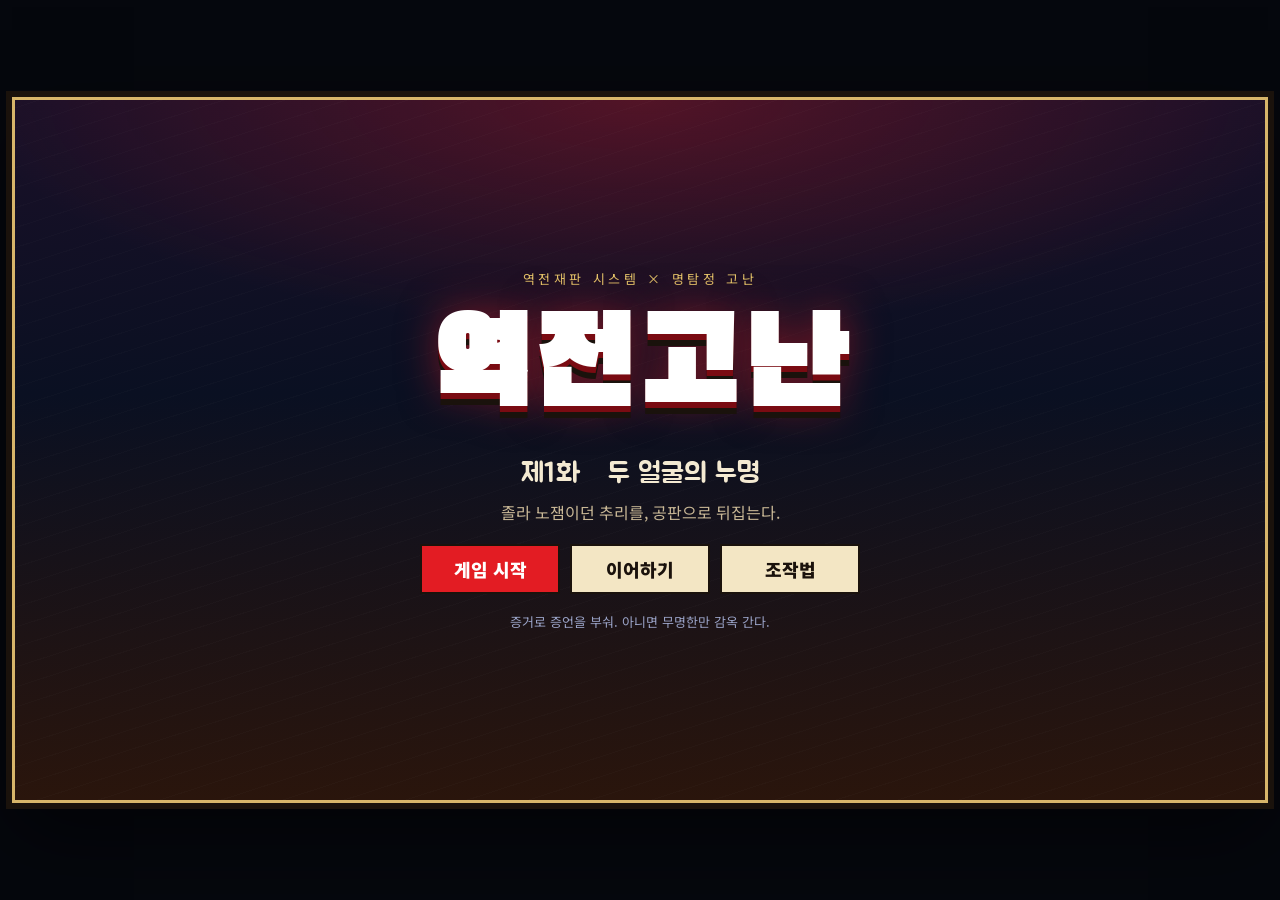
==== reversal-gonan/index.html @ 16740be3 "Add Ace Attorney-style 명탐정 고난 remake. Rebuild the boring click-through detective game as a courtroom" ====
<!DOCTYPE html>
<html lang="ko">
  <head>
    <meta charset="UTF-8" />
    <meta name="viewport" content="width=device-width, initial-scale=1, viewport-fit=cover" />
    <title>역전고난 — 제1화 두 얼굴의 누명</title>
    <link rel="preconnect" href="https://fonts.googleapis.com" />
    <link rel="preconnect" href="https://fonts.gstatic.com" crossorigin />
    <link
      href="https://fonts.googleapis.com/css2?family=Black+Han+Sans&family=Jua&family=Noto+Sans+KR:wght@400;700;900&display=swap"
      rel="stylesheet"
    />
    <link rel="stylesheet" href="css/game.css" />
  </head>
  <body>
    <div id="frame">
      <div id="stage" class="bg-title">
        <div id="bg-fx"></div>
        <div id="scene-art"></div>
        <div id="actors"></div>
        <div id="hotspots"></div>
        <div id="hp-bar" hidden></div>
        <button id="btn-record" class="hud-btn" type="button" hidden>기록</button>
        <div id="location-tag" hidden></div>
        <div id="splash" hidden></div>
        <div id="textbox" hidden>
          <div id="speaker"></div>
          <p id="line"></p>
          <span id="cont">▼</span>
        </div>
        <div id="choices" hidden></div>
        <div id="cross-ui" hidden>
          <button type="button" id="btn-press">기다려!</button>
          <div id="stmt-nav">
            <button type="button" id="btn-prev">◀</button>
            <span id="stmt-count">1 / 1</span>
            <button type="button" id="btn-next">▶</button>
          </div>
          <button type="button" id="btn-present">이의 있음!</button>
        </div>
        <div id="invest-ui" hidden>
          <div id="move-row"></div>
        </div>
        <div id="title-ui">
          <p class="series">역전재판 시스템 × 명탐정 고난</p>
          <h1>역전고난</h1>
          <p class="episode">제1화　두 얼굴의 누명</p>
          <p class="tagline">졸라 노잼이던 추리를, 공판으로 뒤집는다.</p>
          <div class="title-actions">
            <button type="button" id="btn-new">게임 시작</button>
            <button type="button" id="btn-continue">이어하기</button>
            <button type="button" id="btn-help">조작법</button>
          </div>
          <p class="hint">증거로 증언을 부숴. 아니면 무명한만 감옥 간다.</p>
        </div>
      </div>
    </div>

    <div id="record" class="modal" hidden>
      <div class="modal-card">
        <header>
          <h2>재판 기록</h2>
          <div class="tabs">
            <button type="button" class="tab on" data-tab="evidence">증거</button>
            <button type="button" class="tab" data-tab="profiles">인물</button>
          </div>
          <button type="button" class="close" id="record-close">닫기</button>
        </header>
        <div class="modal-body">
          <ul id="record-list"></ul>
          <article id="record-detail">
            <h3>항목을 선택하세요</h3>
            <p>모순이 보이는 증언에 증거를 들이밀면 공판이 뒤집힙니다.</p>
          </article>
        </div>
        <footer>
          <button type="button" id="record-present" hidden>이 증거를 제출한다</button>
        </footer>
      </div>
    </div>

    <div id="help" class="modal" hidden>
      <div class="modal-card narrow">
        <header>
          <h2>조작법</h2>
          <button type="button" class="close" id="help-close">닫기</button>
        </header>
        <div class="modal-body help-body">
          <p><b>클릭 / Z / Space / Enter</b> — 대사 진행</p>
          <p><b>조사</b> — 반짝이는 지점을 눌러 단서를 줍니다.</p>
          <p><b>기다려!</b> — 증언을 추궁. 페널티 없음. 전부 눌러보세요.</p>
          <p><b>이의 있음!</b> — 지금 문장과 모순되는 증거를 제출.</p>
          <p><b>기록 / R</b> — 증거와 인물 확인.</p>
          <p>틀린 증거를 제출하면 재판장의 인내심이 깎입니다. 5번 실패하면 유죄.</p>
        </div>
      </div>
    </div>

    <script src="js/case1.js"></script>
    <script src="js/engine.js"></script>
  </body>
</html>
---- reversal-gonan/css/game.css ----
:root {
  --ink: #f4ead2;
  --muted: #c9b896;
  --gold: #e4c56a;
  --red: #e31c23;
  --red-deep: #7a0b12;
  --navy: #0a1022;
  --navy-2: #141c36;
  --wood: #6b3a1f;
  --wood-dark: #3a1d10;
  --line: #1a120c;
}

* {
  box-sizing: border-box;
}

html,
body {
  margin: 0;
  height: 100%;
  background: #05070d;
  color: var(--ink);
  font-family: "Noto Sans KR", sans-serif;
  overflow: hidden;
}

button {
  font-family: inherit;
  cursor: pointer;
}

#frame {
  height: 100%;
  display: grid;
  place-items: center;
  padding: 12px;
}

#stage {
  position: relative;
  width: min(1280px, 100%);
  aspect-ratio: 16 / 9;
  max-height: calc(100vh - 24px);
  overflow: hidden;
  border: 3px solid #d7b56a;
  box-shadow: 0 0 0 6px #1a120c, 0 30px 80px rgba(0, 0, 0, 0.55);
  background: #0b1020;
}

#bg-fx,
#scene-art,
#actors,
#hotspots,
#splash {
  position: absolute;
  inset: 0;
  pointer-events: none;
}

#hotspots {
  pointer-events: none;
}

#hotspots .spot {
  position: absolute;
  pointer-events: auto;
  border: 2px dashed rgba(228, 197, 106, 0.0);
  background: transparent;
  color: transparent;
  cursor: pointer;
}

#hotspots .spot::after {
  content: "";
  position: absolute;
  left: 50%;
  top: 50%;
  width: 18px;
  height: 18px;
  transform: translate(-50%, -50%);
  border-radius: 50%;
  background: radial-gradient(circle, #ffe08a 0%, rgba(255, 210, 80, 0.1) 70%);
  box-shadow: 0 0 18px #e4c56a;
  animation: pulse 1.4s ease-in-out infinite;
}

#hotspots .spot:hover,
#hotspots .spot:focus-visible {
  border-color: rgba(228, 197, 106, 0.85);
  background: rgba(228, 197, 106, 0.12);
}

@keyframes pulse {
  0%,
  100% {
    transform: translate(-50%, -50%) scale(0.8);
    opacity: 0.55;
  }
  50% {
    transform: translate(-50%, -50%) scale(1.25);
    opacity: 1;
  }
}

/* backgrounds */
.bg-title #scene-art {
  background:
    radial-gradient(1200px 420px at 50% 0%, rgba(227, 28, 35, 0.28), transparent 55%),
    linear-gradient(180deg, #1a1028 0%, #0a1022 42%, #2a150c 100%);
}

.bg-title #scene-art::before {
  content: "";
  position: absolute;
  inset: 0;
  background: repeating-linear-gradient(
    -18deg,
    transparent 0 18px,
    rgba(255, 255, 255, 0.015) 18px 19px
  );
}

.bg-night #scene-art {
  background:
    radial-gradient(circle at 18% 18%, #6d7dff 0 3px, transparent 4px),
    radial-gradient(circle at 72% 12%, #fff 0 2px, transparent 3px),
    linear-gradient(180deg, #12182f, #3d2418 70%, #1a120c);
}

.bg-office #scene-art {
  background:
    linear-gradient(#8b5a32, #8b5a32) 0 0 / 100% 38%,
    repeating-linear-gradient(90deg, #5a3318 0 42px, #4a2913 42px 46px) 0 38% / 100% 62%,
    #4a2913;
}

.bg-office #scene-art::after {
  content: "";
  position: absolute;
  left: 8%;
  top: 18%;
  width: 28%;
  height: 22%;
  background: linear-gradient(#203050, #152033);
  border: 6px solid #3b2414;
  box-shadow: inset 0 0 20px rgba(80, 140, 255, 0.2);
}

.bg-museum #scene-art {
  background:
    linear-gradient(#2c241c, #2c241c) 0 0 / 100% 28%,
    linear-gradient(#d9c39a, #d9c39a) 0 28% / 100% 8%,
    linear-gradient(#5a4632, #2a1c12);
}

.bg-museum #scene-art::before {
  content: "";
  position: absolute;
  left: 50%;
  top: 6%;
  width: 18%;
  height: 16%;
  transform: translateX(-50%);
  background: #7ec8ff;
  border: 8px solid #3a2a1c;
  box-shadow: 0 0 30px rgba(120, 200, 255, 0.35);
}

.bg-cell #scene-art {
  background:
    repeating-linear-gradient(90deg, transparent 0 38px, #1a1a1a 38px 46px),
    linear-gradient(#2a3038, #11141a);
}

.bg-lab #scene-art {
  background:
    radial-gradient(circle at 80% 30%, rgba(80, 255, 160, 0.18), transparent 22%),
    linear-gradient(#dfe7ea, #8ea0a8 40%, #44555c);
}

.bg-court #scene-art {
  background:
    radial-gradient(900px 240px at 50% 0%, rgba(255, 220, 140, 0.18), transparent 50%),
    linear-gradient(#5b2e18 0 18%, #3f1f10 18% 22%, #6e4024 22% 100%);
}

.bg-court #scene-art::before {
  content: "";
  position: absolute;
  left: 50%;
  top: 4%;
  width: 34%;
  height: 18%;
  transform: translateX(-50%);
  background: #7a4a28;
  border: 5px solid #2a160c;
  box-shadow: inset 0 0 0 6px #c4a06a;
}

.bg-ending #scene-art {
  background: radial-gradient(circle at 50% 30%, #3a2048, #090b14 70%);
}

.shake {
  animation: shake 0.42s linear;
}

@keyframes shake {
  0%,
  100% {
    transform: translateX(0);
  }
  20% {
    transform: translateX(-10px) rotate(-0.4deg);
  }
  40% {
    transform: translateX(10px);
  }
  60% {
    transform: translateX(-7px);
  }
  80% {
    transform: translateX(6px);
  }
}

/* portraits */
#actors {
  display: flex;
  align-items: flex-end;
  justify-content: center;
  padding: 0 6% 22%;
}

#actors.solo {
  justify-content: center;
}

#actors.split {
  justify-content: space-between;
  padding-left: 8%;
  padding-right: 8%;
}

.portrait {
  position: relative;
  width: 210px;
  height: 280px;
  filter: drop-shadow(0 18px 0 rgba(0, 0, 0, 0.28));
  transform-origin: bottom center;
}

.portrait.tiny {
  width: 120px;
  height: 170px;
  align-self: flex-end;
  margin-bottom: 10px;
}

.portrait.flip {
  transform: scaleY(-1);
  margin-bottom: 40px;
}

.portrait .head,
.portrait .body,
.portrait .hair,
.portrait .glass,
.portrait .mouth,
.portrait .eye {
  position: absolute;
}

.portrait .head {
  left: 50%;
  top: 18px;
  width: 118px;
  height: 118px;
  transform: translateX(-50%);
  border-radius: 50%;
  border: 4px solid var(--line);
  background: #f3c7a3;
  z-index: 2;
}

.portrait.tiny .head {
  width: 86px;
  height: 86px;
}

.portrait .hair {
  left: 50%;
  top: 4px;
  width: 132px;
  height: 70px;
  transform: translateX(-50%);
  border-radius: 90px 90px 20px 20px;
  z-index: 3;
}

.portrait .eye {
  width: 14px;
  height: 18px;
  background: #1a120c;
  border-radius: 50%;
  top: 48px;
  z-index: 4;
}

.portrait .eye.l {
  left: 38px;
}
.portrait .eye.r {
  right: 38px;
}

.portrait .mouth {
  left: 50%;
  top: 78px;
  width: 28px;
  height: 10px;
  transform: translateX(-50%);
  border-bottom: 4px solid #1a120c;
  border-radius: 0 0 12px 12px;
  z-index: 4;
}

.portrait .body {
  left: 50%;
  bottom: 0;
  width: 150px;
  height: 150px;
  transform: translateX(-50%);
  border: 4px solid var(--line);
  border-bottom: 0;
  border-radius: 24px 24px 0 0;
  z-index: 1;
}

.portrait.tiny .body {
  width: 92px;
  height: 88px;
}

.portrait .badge {
  position: absolute;
  right: 44px;
  top: 48px;
  width: 22px;
  height: 22px;
  border-radius: 50%;
  background: #e4c56a;
  border: 3px solid #1a120c;
  z-index: 2;
}

.gonan .hair {
  background: #1c2744;
}
.gonan .body {
  background: #2f5bd7;
}
.gonan .glass {
  left: 18px;
  top: 46px;
  width: 82px;
  height: 28px;
  border: 4px solid #1a120c;
  border-radius: 8px;
  background: rgba(180, 220, 255, 0.18);
  z-index: 5;
}

.muhyeong .hair {
  background: #6b4a2b;
  height: 46px;
  top: 16px;
}
.muhyeong .body {
  background: #8a5a32;
}
.muhyeong.sleep .eye {
  height: 4px;
  top: 56px;
  border-radius: 0;
}
.muhyeong.sleep .mouth {
  width: 18px;
  height: 18px;
  border: 4px solid #1a120c;
  border-radius: 50%;
  background: #3a1020;
}

.baksa .hair {
  background: transparent;
  height: 0;
}
.baksa .head {
  background: #e8d2b0;
}
.baksa .body {
  background: #e8eef2;
}
.baksa .glass {
  left: 16px;
  top: 40px;
  width: 86px;
  height: 34px;
  border-radius: 12px;
  border: 4px solid #1a120c;
  background: rgba(120, 255, 160, 0.12);
  z-index: 5;
}

.miryeon .hair {
  background: #3b2214;
  height: 90px;
}
.miryeon .body {
  background: #e4572e;
}

.judge .hair {
  background: #f2f0ea;
  height: 38px;
}
.judge .body {
  background: #111;
}
.judge .head {
  background: #efd2b4;
}

.yujoe .hair {
  background: #c9c3bf;
  height: 50px;
}
.yujoe .body {
  background: #6b1630;
}
.yujoe .head {
  background: #e8c2a4;
}

.jeong .hair {
  background: #2c2c2c;
}
.jeong .body {
  background: #2b4c3a;
}

.meseu .hair {
  background: #9aa3aa;
  height: 34px;
}
.meseu .body {
  background: #d9e2e8;
}
.meseu .glass {
  left: 20px;
  top: 52px;
  width: 78px;
  height: 22px;
  background: #f4f7fa;
  border: 3px solid #1a120c;
  z-index: 5;
}

.jeondoman .hair {
  background: #f2d25a;
}
.jeondoman .body {
  background: #3d7cff;
}

.mood-shock .eye {
  width: 18px;
  height: 22px;
  background: #fff;
  box-shadow: inset 0 0 0 4px #1a120c;
}
.mood-angry .mouth {
  border-bottom: 0;
  border-top: 4px solid #1a120c;
  top: 84px;
}
.mood-smirk .mouth {
  width: 22px;
  left: 58%;
  border-radius: 0 0 14px 0;
}
.mood-think .mouth {
  width: 16px;
  height: 16px;
  border: 3px solid #1a120c;
  border-radius: 50%;
  background: transparent;
  top: 76px;
}
.mood-sweat .head::after {
  content: "";
  position: absolute;
  right: 8px;
  top: 10px;
  width: 10px;
  height: 22px;
  border-radius: 10px;
  background: #7ec8ff;
}

/* HUD */
#hp-bar {
  position: absolute;
  top: 14px;
  right: 88px;
  display: flex;
  gap: 6px;
  z-index: 6;
}

#hp-bar span {
  font-family: "Black Han Sans", sans-serif;
  font-size: 28px;
  color: var(--red);
  text-shadow: 2px 2px 0 #1a120c;
  transition: transform 0.2s, opacity 0.2s;
}

#hp-bar span.off {
  color: #4a3030;
  opacity: 0.35;
  transform: scale(0.8);
}

.hud-btn,
#location-tag {
  position: absolute;
  z-index: 6;
  background: #1a120c;
  color: var(--gold);
  border: 2px solid var(--gold);
  font-weight: 900;
}

#btn-record {
  top: 14px;
  right: 14px;
  padding: 8px 12px;
}

#location-tag {
  top: 14px;
  left: 14px;
  padding: 8px 12px;
  letter-spacing: 0.08em;
}

#textbox {
  position: absolute;
  left: 4%;
  right: 4%;
  bottom: 18px;
  min-height: 132px;
  padding: 28px 22px 16px;
  background: linear-gradient(180deg, rgba(12, 18, 36, 0.94), rgba(8, 10, 20, 0.96));
  border: 3px solid var(--gold);
  box-shadow: 0 0 0 4px #1a120c;
  z-index: 7;
}

#speaker {
  position: absolute;
  top: -16px;
  left: 18px;
  background: var(--red);
  color: #fff;
  font-weight: 900;
  padding: 4px 12px;
  border: 2px solid #1a120c;
  min-width: 72px;
}

#speaker.narrator {
  background: #2a3348;
}

#line {
  margin: 0;
  font-size: 22px;
  line-height: 1.55;
  min-height: 68px;
  letter-spacing: -0.02em;
}

#cont {
  position: absolute;
  right: 14px;
  bottom: 8px;
  color: var(--gold);
  animation: bob 0.8s ease-in-out infinite;
}

@keyframes bob {
  50% {
    transform: translateY(4px);
    opacity: 0.4;
  }
}

#choices {
  position: absolute;
  left: 50%;
  bottom: 170px;
  transform: translateX(-50%);
  display: grid;
  gap: 8px;
  z-index: 8;
  width: min(560px, 86%);
}

#choices button {
  background: #11182c;
  color: var(--ink);
  border: 2px solid var(--gold);
  padding: 12px 16px;
  font-size: 18px;
  font-weight: 700;
  text-align: left;
}

#choices button:hover,
#cross-ui button:hover,
.title-actions button:hover,
#record-present:hover {
  background: #e4c56a;
  color: #1a120c;
}

#cross-ui,
#invest-ui {
  position: absolute;
  left: 4%;
  right: 4%;
  bottom: 158px;
  z-index: 8;
  display: flex;
  justify-content: space-between;
  align-items: center;
  gap: 8px;
}

#invest-ui {
  bottom: 16px;
  justify-content: flex-end;
}

#move-row {
  display: flex;
  flex-wrap: wrap;
  gap: 8px;
  justify-content: flex-end;
}

#cross-ui button,
#move-row button,
.title-actions button,
#record-present,
.modal .close,
.tabs .tab {
  border: 2px solid #1a120c;
  font-weight: 900;
  padding: 10px 14px;
  background: #f3e6c4;
  color: #1a120c;
}

#btn-press {
  background: #3d7cff;
  color: #fff;
}

#btn-present {
  background: var(--red);
  color: #fff;
}

#stmt-nav {
  display: flex;
  align-items: center;
  gap: 8px;
  background: rgba(10, 16, 34, 0.8);
  padding: 6px 10px;
  border: 2px solid var(--gold);
}

/* title */
#title-ui {
  position: absolute;
  inset: 0;
  z-index: 9;
  display: grid;
  place-content: center;
  text-align: center;
  gap: 8px;
  padding: 24px;
}

#title-ui h1 {
  font-family: "Black Han Sans", sans-serif;
  font-size: clamp(64px, 10vw, 120px);
  margin: 0;
  color: #fff;
  letter-spacing: 0.04em;
  text-shadow: 0 6px 0 #7a0b12, 0 12px 0 #1a120c, 0 0 40px rgba(227, 28, 35, 0.5);
}

#title-ui .series,
#title-ui .episode,
#title-ui .tagline,
#title-ui .hint {
  margin: 0;
}

#title-ui .series {
  color: var(--gold);
  letter-spacing: 0.28em;
  font-size: 13px;
}

#title-ui .episode {
  font-family: "Jua", sans-serif;
  font-size: 28px;
}

#title-ui .tagline {
  color: var(--muted);
  margin-bottom: 12px;
}

.title-actions {
  display: flex;
  justify-content: center;
  gap: 10px;
  flex-wrap: wrap;
}

.title-actions button {
  min-width: 140px;
  font-size: 18px;
  background: var(--red);
  color: #fff;
}

#btn-continue,
#btn-help {
  background: #f3e6c4;
  color: #1a120c;
}

#title-ui .hint {
  margin-top: 10px;
  color: #9aa3c7;
  font-size: 13px;
}

/* splash */
#splash {
  display: grid;
  place-items: center;
  z-index: 20;
  background: rgba(0, 0, 0, 0.28);
}

#splash .stamp {
  font-family: "Black Han Sans", sans-serif;
  font-size: clamp(64px, 12vw, 140px);
  color: #fff;
  padding: 10px 28px;
  border: 10px solid #fff;
  transform: rotate(-12deg);
  text-shadow: 6px 6px 0 #1a120c;
  animation: stamp 0.38s cubic-bezier(0.2, 1.6, 0.3, 1);
}

#splash.objection .stamp {
  background: var(--red);
}
#splash.hold .stamp {
  background: #3d7cff;
}
#splash.take .stamp {
  background: #d48a12;
}
#splash.guilty .stamp {
  background: #111;
  color: var(--red);
}
#splash.reveal .stamp {
  background: #111;
  font-size: clamp(36px, 6vw, 72px);
  transform: rotate(-6deg);
}

@keyframes stamp {
  0% {
    transform: rotate(-12deg) scale(2.4);
    opacity: 0;
  }
  70% {
    transform: rotate(-12deg) scale(0.92);
    opacity: 1;
  }
  100% {
    transform: rotate(-12deg) scale(1);
  }
}

/* modal */
.modal {
  position: fixed;
  inset: 0;
  background: rgba(0, 0, 0, 0.62);
  display: grid;
  place-items: center;
  z-index: 30;
  padding: 16px;
}

.modal-card {
  width: min(920px, 100%);
  max-height: 86vh;
  background: #1b2238;
  border: 3px solid var(--gold);
  display: flex;
  flex-direction: column;
}

.modal-card.narrow {
  width: min(520px, 100%);
}

.modal-card header,
.modal-card footer {
  display: flex;
  align-items: center;
  gap: 10px;
  padding: 12px 14px;
  background: #11182c;
}

.modal-card h2,
.modal-card h3 {
  margin: 0;
  font-family: "Jua", sans-serif;
}

.tabs {
  display: flex;
  gap: 6px;
  margin-left: auto;
}

.tabs .tab.on {
  background: var(--red);
  color: #fff;
}

.modal-body {
  display: grid;
  grid-template-columns: 240px 1fr;
  gap: 12px;
  padding: 12px 14px;
  overflow: auto;
}

.help-body {
  display: block;
  grid-template-columns: none;
}

#record-list {
  list-style: none;
  margin: 0;
  padding: 0;
  display: grid;
  gap: 6px;
  align-content: start;
}

#record-list button {
  width: 100%;
  text-align: left;
  background: #11182c;
  color: var(--ink);
  border: 2px solid #3a4568;
  padding: 10px;
}

#record-list button.on {
  border-color: var(--gold);
  background: #2a3348;
}

#record-detail {
  background: #11182c;
  padding: 14px;
  border: 2px solid #3a4568;
}

#record-present {
  margin-left: auto;
  background: var(--red);
  color: #fff;
}

.hidden,
[hidden] {
  display: none !important;
}

@media (max-width: 760px) {
  #line {
    font-size: 16px;
  }
  .portrait {
    width: 140px;
    height: 190px;
  }
  .modal-body {
    grid-template-columns: 1fr;
  }
  #textbox {
    min-height: 150px;
  }
  #cross-ui {
    bottom: 176px;
  }
}
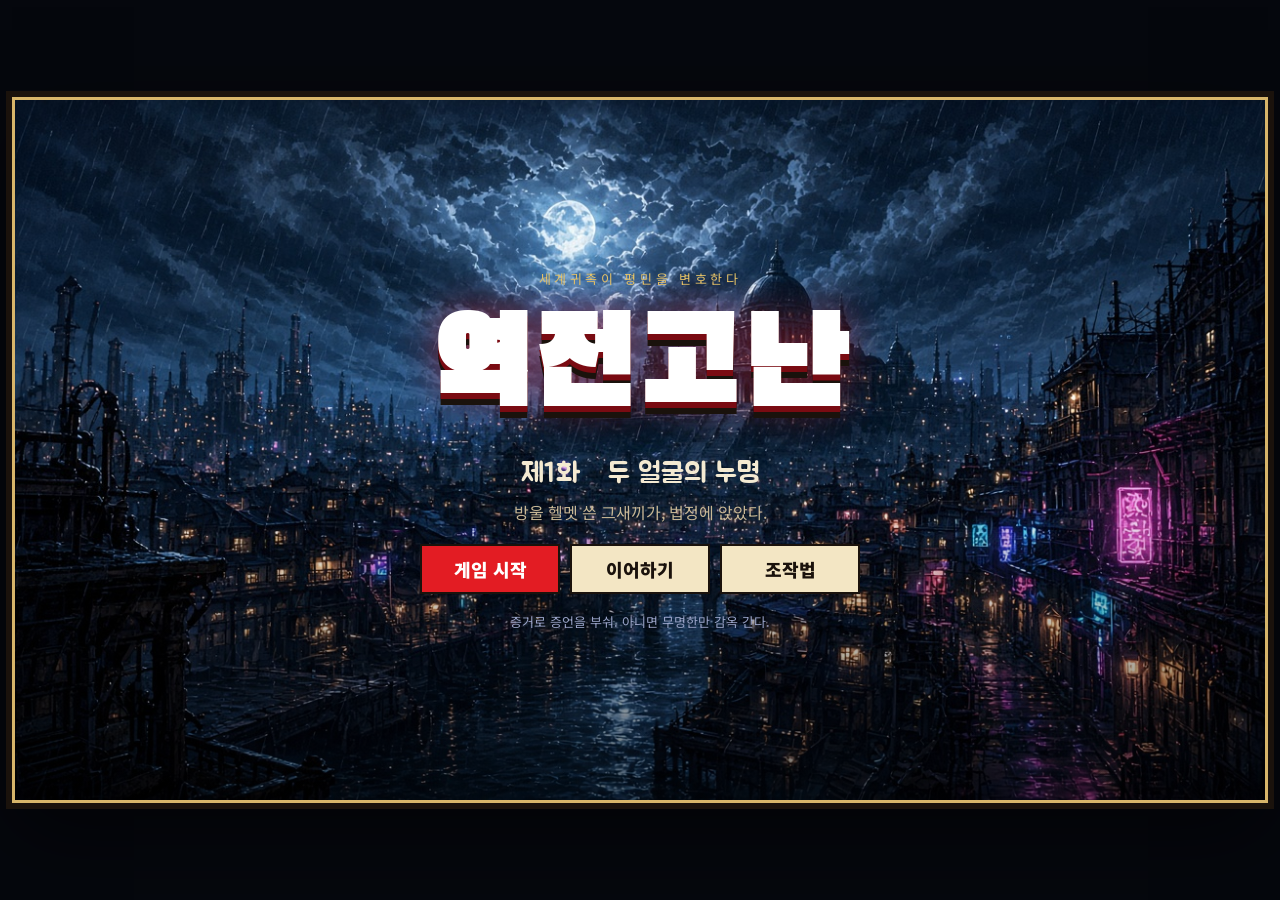
==== commit 342f748a: "Redraw the cast in One Piece style and make Gonan a Celestial Dragon. Replace the CSS blob sprites w" ====
--- a/reversal-gonan/index.html
+++ b/reversal-gonan/index.html
@@ -3,6 +3,7 @@
   <head>
     <meta charset="UTF-8" />
     <meta name="viewport" content="width=device-width, initial-scale=1, viewport-fit=cover" />
+    <link rel="icon" href="data:," />
     <title>역전고난 — 제1화 두 얼굴의 누명</title>
     <link rel="preconnect" href="https://fonts.googleapis.com" />
     <link rel="preconnect" href="https://fonts.gstatic.com" crossorigin />
@@ -42,10 +43,10 @@
           <div id="move-row"></div>
         </div>
         <div id="title-ui">
-          <p class="series">역전재판 시스템 × 명탐정 고난</p>
+          <p class="series">세계귀족이 평민을 변호한다</p>
           <h1>역전고난</h1>
           <p class="episode">제1화　두 얼굴의 누명</p>
-          <p class="tagline">졸라 노잼이던 추리를, 공판으로 뒤집는다.</p>
+          <p class="tagline">방울 헬멧 쓴 그새끼가, 법정에 앉았다.</p>
           <div class="title-actions">
             <button type="button" id="btn-new">게임 시작</button>
             <button type="button" id="btn-continue">이어하기</button>
--- a/reversal-gonan/css/game.css
+++ b/reversal-gonan/css/game.css
@@ -58,6 +58,23 @@
   pointer-events: none;
 }
 
+#bg-fx {
+  z-index: 1;
+  background: linear-gradient(to top, rgba(0, 0, 0, 0.55) 0%, rgba(0, 0, 0, 0.08) 40%, transparent 58%);
+}
+#scene-art {
+  z-index: 0;
+}
+#actors {
+  z-index: 2;
+}
+#hotspots {
+  z-index: 4;
+}
+#splash {
+  z-index: 20;
+}
+
 #hotspots {
   pointer-events: none;
 }
@@ -103,104 +120,8 @@
   }
 }
 
-/* backgrounds */
-.bg-title #scene-art {
-  background:
-    radial-gradient(1200px 420px at 50% 0%, rgba(227, 28, 35, 0.28), transparent 55%),
-    linear-gradient(180deg, #1a1028 0%, #0a1022 42%, #2a150c 100%);
-}
-
-.bg-title #scene-art::before {
-  content: "";
-  position: absolute;
-  inset: 0;
-  background: repeating-linear-gradient(
-    -18deg,
-    transparent 0 18px,
-    rgba(255, 255, 255, 0.015) 18px 19px
-  );
-}
-
-.bg-night #scene-art {
-  background:
-    radial-gradient(circle at 18% 18%, #6d7dff 0 3px, transparent 4px),
-    radial-gradient(circle at 72% 12%, #fff 0 2px, transparent 3px),
-    linear-gradient(180deg, #12182f, #3d2418 70%, #1a120c);
-}
-
-.bg-office #scene-art {
-  background:
-    linear-gradient(#8b5a32, #8b5a32) 0 0 / 100% 38%,
-    repeating-linear-gradient(90deg, #5a3318 0 42px, #4a2913 42px 46px) 0 38% / 100% 62%,
-    #4a2913;
-}
-
-.bg-office #scene-art::after {
-  content: "";
-  position: absolute;
-  left: 8%;
-  top: 18%;
-  width: 28%;
-  height: 22%;
-  background: linear-gradient(#203050, #152033);
-  border: 6px solid #3b2414;
-  box-shadow: inset 0 0 20px rgba(80, 140, 255, 0.2);
-}
-
-.bg-museum #scene-art {
-  background:
-    linear-gradient(#2c241c, #2c241c) 0 0 / 100% 28%,
-    linear-gradient(#d9c39a, #d9c39a) 0 28% / 100% 8%,
-    linear-gradient(#5a4632, #2a1c12);
-}
-
-.bg-museum #scene-art::before {
-  content: "";
-  position: absolute;
-  left: 50%;
-  top: 6%;
-  width: 18%;
-  height: 16%;
-  transform: translateX(-50%);
-  background: #7ec8ff;
-  border: 8px solid #3a2a1c;
-  box-shadow: 0 0 30px rgba(120, 200, 255, 0.35);
-}
-
-.bg-cell #scene-art {
-  background:
-    repeating-linear-gradient(90deg, transparent 0 38px, #1a1a1a 38px 46px),
-    linear-gradient(#2a3038, #11141a);
-}
-
-.bg-lab #scene-art {
-  background:
-    radial-gradient(circle at 80% 30%, rgba(80, 255, 160, 0.18), transparent 22%),
-    linear-gradient(#dfe7ea, #8ea0a8 40%, #44555c);
-}
-
-.bg-court #scene-art {
-  background:
-    radial-gradient(900px 240px at 50% 0%, rgba(255, 220, 140, 0.18), transparent 50%),
-    linear-gradient(#5b2e18 0 18%, #3f1f10 18% 22%, #6e4024 22% 100%);
-}
-
-.bg-court #scene-art::before {
-  content: "";
-  position: absolute;
-  left: 50%;
-  top: 4%;
-  width: 34%;
-  height: 18%;
-  transform: translateX(-50%);
-  background: #7a4a28;
-  border: 5px solid #2a160c;
-  box-shadow: inset 0 0 0 6px #c4a06a;
-}
-
-.bg-ending #scene-art {
-  background: radial-gradient(circle at 50% 30%, #3a2048, #090b14 70%);
-}
+/* painted backgrounds */
+
 
 .shake {
   animation: shake 0.42s linear;
@@ -226,11 +147,92 @@
 }
 
 /* portraits */
+#scene-art {
+  background-size: cover;
+  background-position: center;
+  background-repeat: no-repeat;
+}
+
+.bg-title #scene-art,
+.bg-night #scene-art {
+  background-image: url("../art/bg/night.png");
+}
+.bg-office #scene-art {
+  background-image: url("../art/bg/office.png");
+}
+.bg-museum #scene-art {
+  background-image: url("../art/bg/museum.png");
+}
+.bg-cell #scene-art {
+  background-image: url("../art/bg/cell.png");
+}
+.bg-lab #scene-art {
+  background-image: url("../art/bg/lab.png");
+}
+.bg-court #scene-art {
+  background-image: url("../art/bg/court.png");
+}
+.bg-ending #scene-art {
+  background-image: url("../art/bg/ending.png");
+}
+
+.bg-office #scene-art::after,
+.bg-court #scene-art::before,
+.bg-museum #scene-art::before,
+.bg-title #scene-art::before {
+  content: none !important;
+  display: none !important;
+}
+
 #actors {
   display: flex;
   align-items: flex-end;
   justify-content: center;
-  padding: 0 6% 22%;
+  padding: 0 3% 19%;
+}
+
+#actors.solo {
+  justify-content: center;
+}
+
+#actors.split {
+  justify-content: space-between;
+  padding-left: 6%;
+  padding-right: 6%;
+}
+
+.portrait-img {
+  height: 84%;
+  max-width: 54%;
+  object-fit: contain;
+  object-position: bottom center;
+  filter: drop-shadow(0 22px 28px rgba(0, 0, 0, 0.7));
+  transform-origin: bottom center;
+  animation: actorIn 0.32s cubic-bezier(0.16, 1.4, 0.3, 1);
+  pointer-events: none;
+  user-select: none;
+  -webkit-mask-image: linear-gradient(to bottom, #000 70%, transparent 100%);
+  mask-image: linear-gradient(to bottom, #000 70%, transparent 100%);
+}
+
+.portrait-img.gonan {
+  height: 92%;
+  max-width: 70%;
+}
+
+.portrait-img.flip {
+  transform: scaleY(-1);
+}
+
+@keyframes actorIn {
+  from {
+    opacity: 0;
+    transform: translateY(36px) scale(1.06);
+  }
+  to {
+    opacity: 1;
+    transform: none;
+  }
 }
 
 #actors.solo {
@@ -252,8 +254,8 @@
 }
 
 .portrait.tiny {
-  width: 120px;
-  height: 170px;
+  width: 150px;
+  height: 210px;
   align-self: flex-end;
   margin-bottom: 10px;
 }
@@ -265,10 +267,13 @@
 
 .portrait .head,
 .portrait .body,
-.portrait .hair,
-.portrait .glass,
-.portrait .mouth,
-.portrait .eye {
+.portrait .hair {
+  position: absolute;
+}
+
+.portrait .head .glass,
+.portrait .head .mouth,
+.portrait .head .eye {
   position: absolute;
 }
 
@@ -281,7 +286,7 @@
   border-radius: 50%;
   border: 4px solid var(--line);
   background: #f3c7a3;
-  z-index: 2;
+  z-index: 3;
 }
 
 .portrait.tiny .head {
@@ -291,39 +296,40 @@
 
 .portrait .hair {
   left: 50%;
-  top: 4px;
+  top: 6px;
   width: 132px;
-  height: 70px;
+  height: 52px;
   transform: translateX(-50%);
-  border-radius: 90px 90px 20px 20px;
-  z-index: 3;
+  border-radius: 90px 90px 18px 18px;
+  z-index: 4;
 }
 
 .portrait .eye {
   width: 14px;
-  height: 18px;
+  height: 16px;
   background: #1a120c;
   border-radius: 50%;
-  top: 48px;
-  z-index: 4;
+  top: 44%;
+  z-index: 6;
 }
 
 .portrait .eye.l {
-  left: 38px;
+  left: 24px;
 }
 .portrait .eye.r {
-  right: 38px;
+  right: 24px;
+  left: auto;
 }
 
 .portrait .mouth {
   left: 50%;
-  top: 78px;
+  top: 68%;
   width: 28px;
   height: 10px;
   transform: translateX(-50%);
   border-bottom: 4px solid #1a120c;
   border-radius: 0 0 12px 12px;
-  z-index: 4;
+  z-index: 6;
 }
 
 .portrait .body {
@@ -362,13 +368,14 @@
   background: #2f5bd7;
 }
 .gonan .glass {
-  left: 18px;
-  top: 46px;
-  width: 82px;
-  height: 28px;
-  border: 4px solid #1a120c;
+  left: 10px;
+  right: 10px;
+  width: auto;
+  top: 36%;
+  height: 26%;
+  border: 3px solid #1a120c;
   border-radius: 8px;
-  background: rgba(180, 220, 255, 0.18);
+  background: rgba(180, 220, 255, 0.2);
   z-index: 5;
 }
 
@@ -404,12 +411,13 @@
   background: #e8eef2;
 }
 .baksa .glass {
-  left: 16px;
-  top: 40px;
-  width: 86px;
-  height: 34px;
+  left: 8px;
+  right: 8px;
+  width: auto;
+  top: 32%;
+  height: 30%;
   border-radius: 12px;
-  border: 4px solid #1a120c;
+  border: 3px solid #1a120c;
   background: rgba(120, 255, 160, 0.12);
   z-index: 5;
 }
@@ -459,10 +467,11 @@
   background: #d9e2e8;
 }
 .meseu .glass {
-  left: 20px;
-  top: 52px;
-  width: 78px;
-  height: 22px;
+  left: 12px;
+  right: 12px;
+  width: auto;
+  top: 52%;
+  height: 22%;
   background: #f4f7fa;
   border: 3px solid #1a120c;
   z-index: 5;
@@ -484,7 +493,7 @@
 .mood-angry .mouth {
   border-bottom: 0;
   border-top: 4px solid #1a120c;
-  top: 84px;
+  top: 72%;
 }
 .mood-smirk .mouth {
   width: 22px;
@@ -561,8 +570,8 @@
   position: absolute;
   left: 4%;
   right: 4%;
-  bottom: 18px;
-  min-height: 132px;
+  bottom: 14px;
+  min-height: 122px;
   padding: 28px 22px 16px;
   background: linear-gradient(180deg, rgba(12, 18, 36, 0.94), rgba(8, 10, 20, 0.96));
   border: 3px solid var(--gold);
@@ -643,7 +652,7 @@
   position: absolute;
   left: 4%;
   right: 4%;
-  bottom: 158px;
+  bottom: 154px;
   z-index: 8;
   display: flex;
   justify-content: space-between;
@@ -676,12 +685,12 @@
   color: #1a120c;
 }
 
-#btn-press {
+#cross-ui #btn-press {
   background: #3d7cff;
   color: #fff;
 }
 
-#btn-present {
+#cross-ui #btn-present {
   background: var(--red);
   color: #fff;
 }
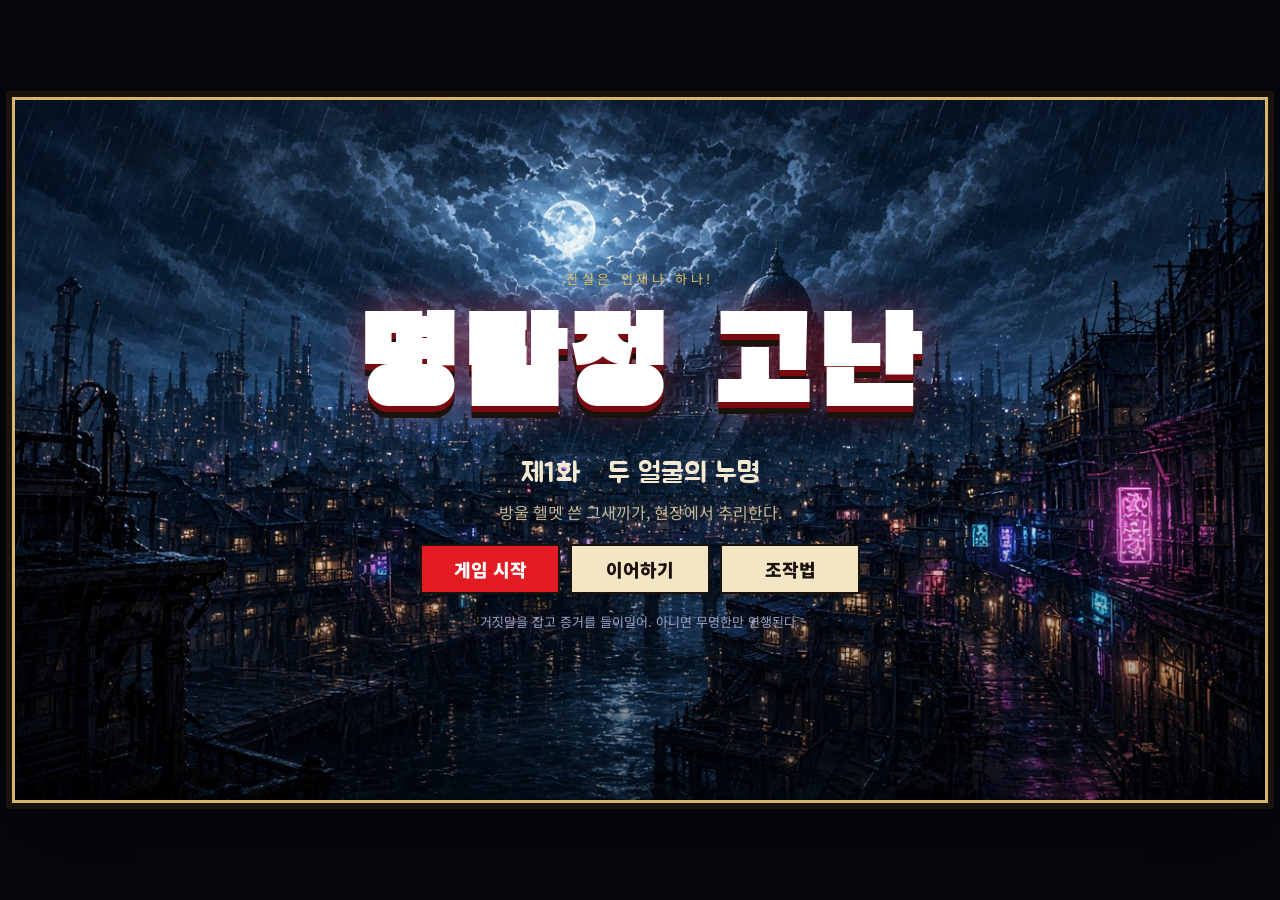
==== commit 0ae5b517: "Make Gonan look like Saint Charlos and tell the case as a Conan episode. Redraw the hero busts as th" ====
--- a/reversal-gonan/index.html
+++ b/reversal-gonan/index.html
@@ -4,7 +4,7 @@
     <meta charset="UTF-8" />
     <meta name="viewport" content="width=device-width, initial-scale=1, viewport-fit=cover" />
     <link rel="icon" href="data:," />
-    <title>역전고난 — 제1화 두 얼굴의 누명</title>
+    <title>명탐정 고난 — 제1화 두 얼굴의 누명</title>
     <link rel="preconnect" href="https://fonts.googleapis.com" />
     <link rel="preconnect" href="https://fonts.gstatic.com" crossorigin />
     <link
@@ -31,28 +31,28 @@
         </div>
         <div id="choices" hidden></div>
         <div id="cross-ui" hidden>
-          <button type="button" id="btn-press">기다려!</button>
+          <button type="button" id="btn-press">거짓말이다!</button>
           <div id="stmt-nav">
             <button type="button" id="btn-prev">◀</button>
             <span id="stmt-count">1 / 1</span>
             <button type="button" id="btn-next">▶</button>
           </div>
-          <button type="button" id="btn-present">이의 있음!</button>
+          <button type="button" id="btn-present">진실은!</button>
         </div>
         <div id="invest-ui" hidden>
           <div id="move-row"></div>
         </div>
         <div id="title-ui">
-          <p class="series">세계귀족이 평민을 변호한다</p>
-          <h1>역전고난</h1>
+          <p class="series">진실은 언제나 하나!</p>
+          <h1>명탐정 고난</h1>
           <p class="episode">제1화　두 얼굴의 누명</p>
-          <p class="tagline">방울 헬멧 쓴 그새끼가, 법정에 앉았다.</p>
+          <p class="tagline">방울 헬멧 쓴 그새끼가, 현장에서 추리한다.</p>
           <div class="title-actions">
             <button type="button" id="btn-new">게임 시작</button>
             <button type="button" id="btn-continue">이어하기</button>
             <button type="button" id="btn-help">조작법</button>
           </div>
-          <p class="hint">증거로 증언을 부숴. 아니면 무명한만 감옥 간다.</p>
+          <p class="hint">거짓말을 잡고 증거를 들이밀어. 아니면 무명한만 연행된다.</p>
         </div>
       </div>
     </div>
@@ -60,7 +60,7 @@
     <div id="record" class="modal" hidden>
       <div class="modal-card">
         <header>
-          <h2>재판 기록</h2>
+          <h2>사건 기록</h2>
           <div class="tabs">
             <button type="button" class="tab on" data-tab="evidence">증거</button>
             <button type="button" class="tab" data-tab="profiles">인물</button>
@@ -71,11 +71,11 @@
           <ul id="record-list"></ul>
           <article id="record-detail">
             <h3>항목을 선택하세요</h3>
-            <p>모순이 보이는 증언에 증거를 들이밀면 공판이 뒤집힙니다.</p>
+            <p>거짓말이 보이는 증언에 증거를 들이밀면 진실이 열립니다.</p>
           </article>
         </div>
         <footer>
-          <button type="button" id="record-present" hidden>이 증거를 제출한다</button>
+          <button type="button" id="record-present" hidden>이 증거를 들이민다</button>
         </footer>
       </div>
     </div>
@@ -89,10 +89,10 @@
         <div class="modal-body help-body">
           <p><b>클릭 / Z / Space / Enter</b> — 대사 진행</p>
           <p><b>조사</b> — 반짝이는 지점을 눌러 단서를 줍니다.</p>
-          <p><b>기다려!</b> — 증언을 추궁. 페널티 없음. 전부 눌러보세요.</p>
-          <p><b>이의 있음!</b> — 지금 문장과 모순되는 증거를 제출.</p>
+          <p><b>거짓말이다!</b> — 증언을 추궁. 페널티 없음. 전부 눌러보세요.</p>
+          <p><b>진실은!</b> — 지금 문장과 모순되는 증거를 들이밀기.</p>
           <p><b>기록 / R</b> — 증거와 인물 확인.</p>
-          <p>틀린 증거를 제출하면 재판장의 인내심이 깎입니다. 5번 실패하면 유죄.</p>
+          <p>틀린 증거를 들이밀면 경부의 인내심이 깎입니다. 5번 실패하면 무명한이 연행됩니다.</p>
         </div>
       </div>
     </div>
--- a/reversal-gonan/css/game.css
+++ b/reversal-gonan/css/game.css
@@ -685,6 +685,11 @@
   color: #1a120c;
 }
 
+#cross-ui button {
+  white-space: nowrap;
+  font-size: 18px;
+}
+
 #cross-ui #btn-press {
   background: #3d7cff;
   color: #fff;
@@ -798,6 +803,7 @@
 }
 #splash.hold .stamp {
   background: #3d7cff;
+  font-size: clamp(36px, 7vw, 88px);
 }
 #splash.take .stamp {
   background: #d48a12;
